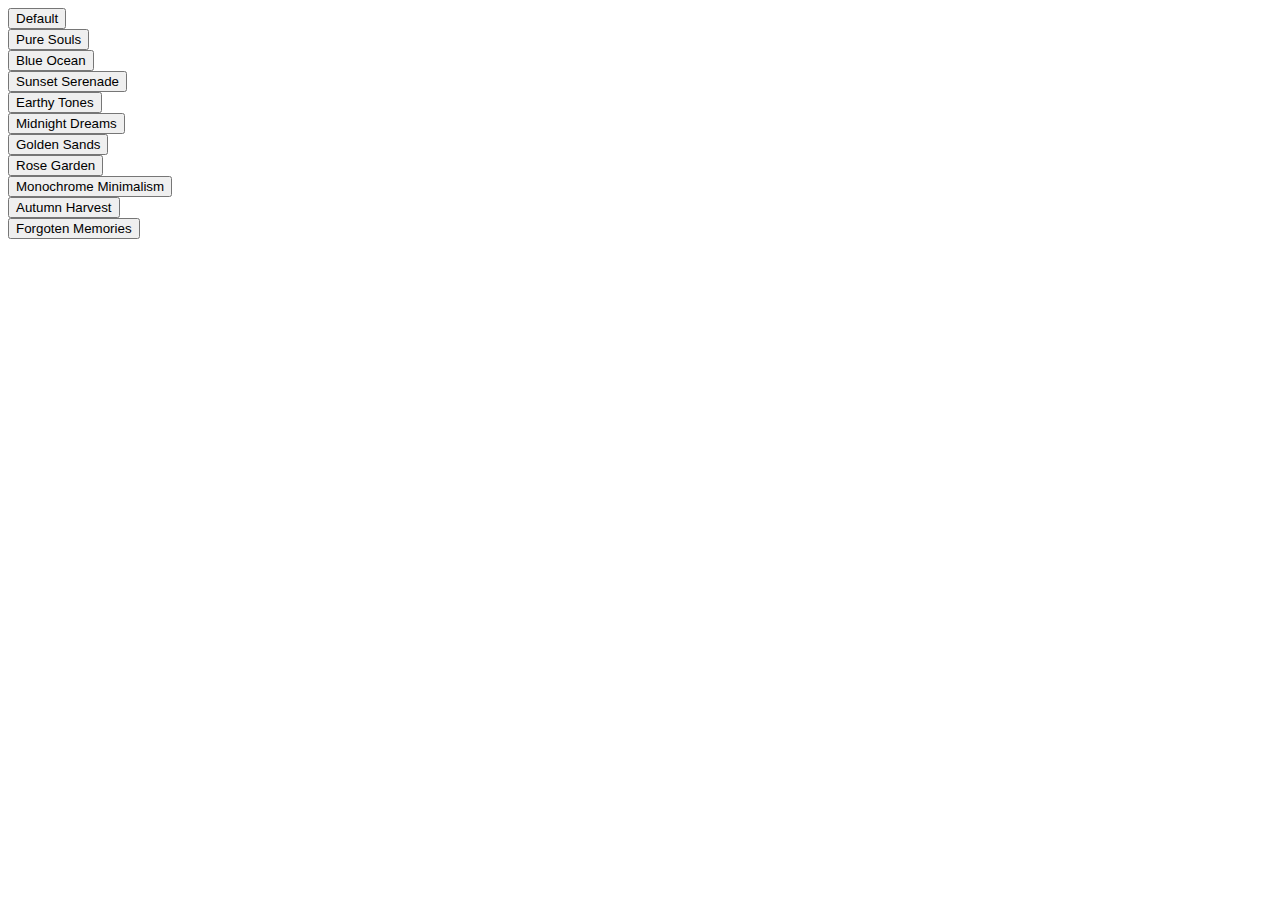
==== features/customize/customize.html @ 4e9709d7 "version 4.5 || basic wellcome section (styling remaining)" ====
<!DOCTYPE html>
<html lang="en">
<head>
    <meta charset="UTF-8">
    <meta name="viewport" content="width=device-width, initial-scale=1.0">
    <title>Document</title>
</head>
<body>
    <div class="container">
        <div class="heading">
    
        </div>

        <div class="btns">
            <div class="btn"><button onclick="localStorage.setItem('theme','default'); location.reload()">Default</button></div>
            <div class="btn"><button onclick="localStorage.setItem('theme','pureSouls'); location.reload()">Pure Souls</button></div>
            <div class="btn"><button onclick="localStorage.setItem('theme','blueOcean'); location.reload()" >Blue Ocean</button></div>
            <div class="btn"><button onclick="localStorage.setItem('theme','sunsetSerenade'); location.reload()">Sunset Serenade</button></div>
            <div class="btn"><button onclick="localStorage.setItem('theme','earthyTones'); location.reload()">Earthy Tones</button></div>
            <div class="btn"><button onclick="localStorage.setItem('theme','midnightDreams'); location.reload()">Midnight Dreams</button></div>
            <div class="btn"><button onclick="localStorage.setItem('theme','goldenSands'); location.reload()">Golden Sands</button></div>
            <div class="btn"><button onclick="localStorage.setItem('theme','roseGarden'); location.reload()">Rose Garden</button></div>
            <div class="btn"><button onclick="localStorage.setItem('theme','monochromeMinimalism'); location.reload()">Monochrome Minimalism</button></div>
            <div class="btn"><button onclick="localStorage.setItem('theme','autumnHarvest'); location.reload()">Autumn Harvest</button></div>
            <div class="btn"><button onclick="localStorage.setItem('theme','forgotenMemories'); location.reload()">Forgoten Memories</button></div>
        </div>
    </div>

    <script src="../../customization.js"></script>
</body>
</html>
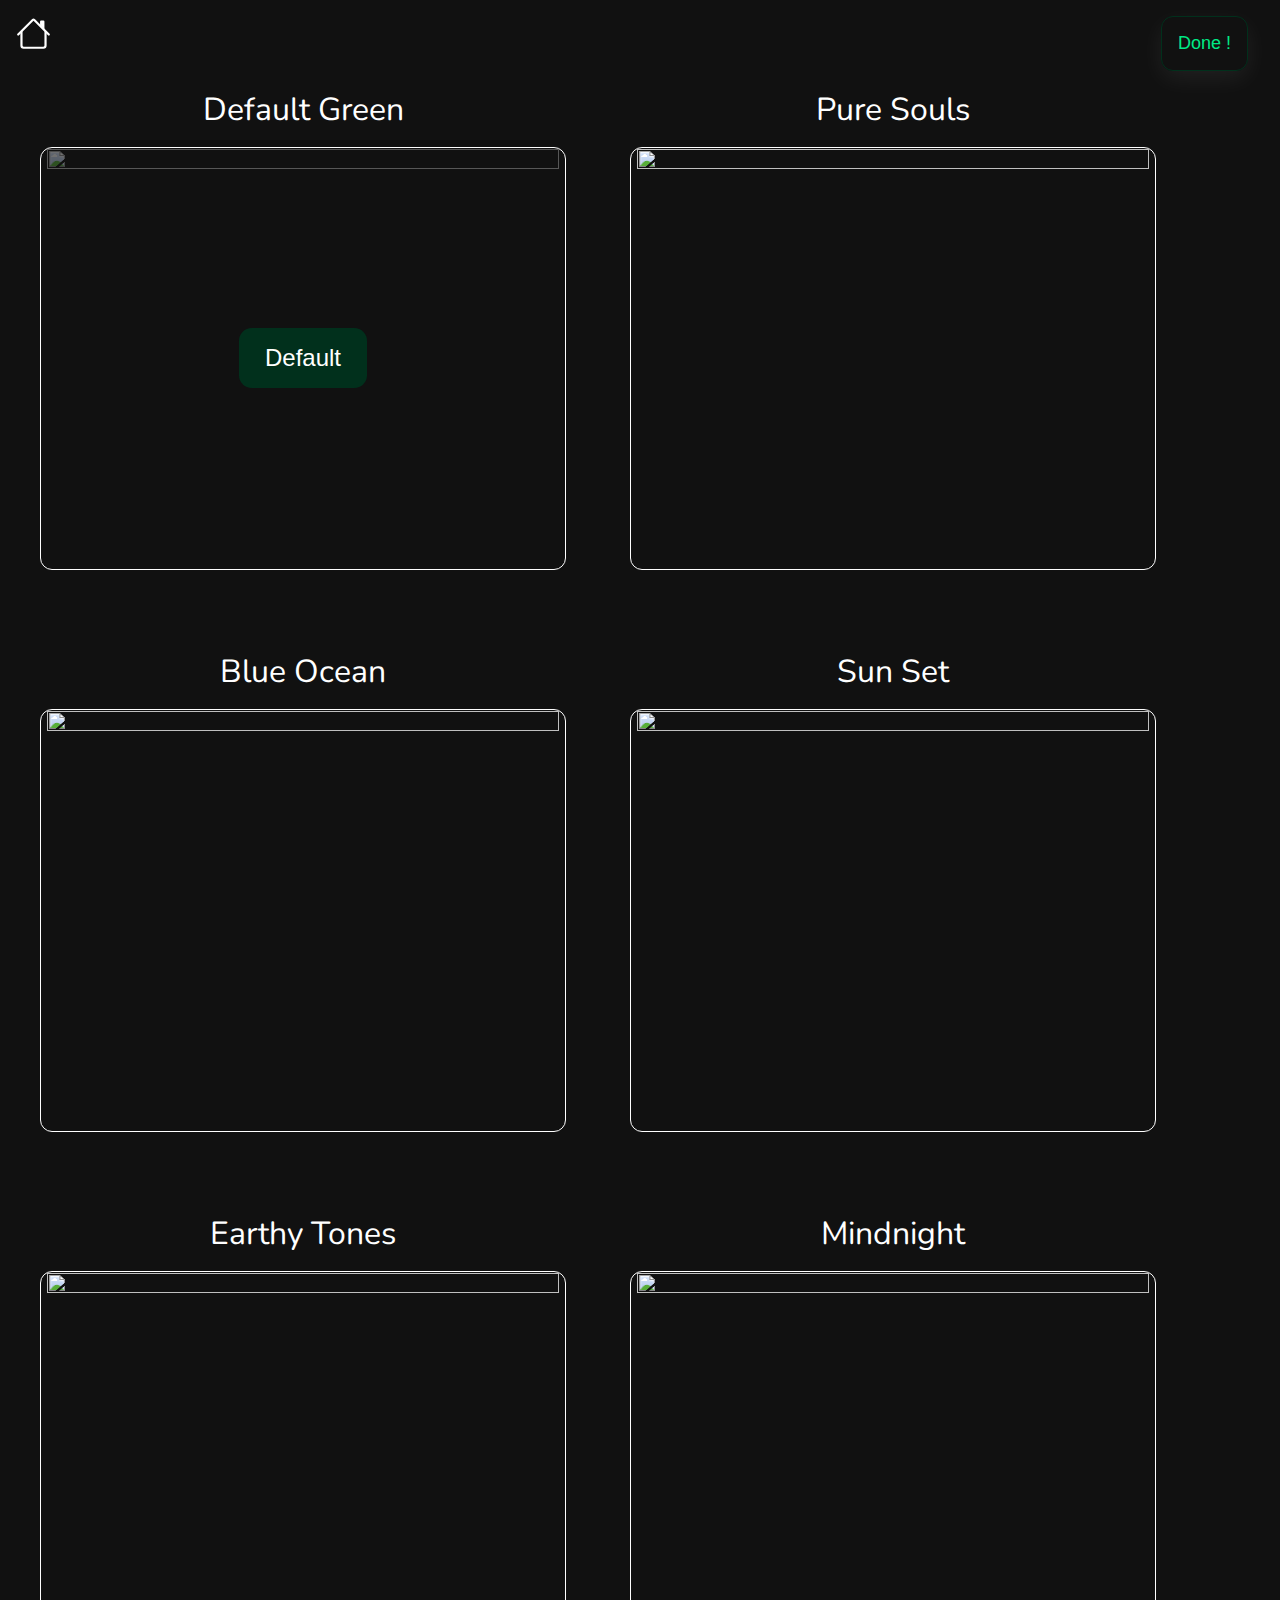
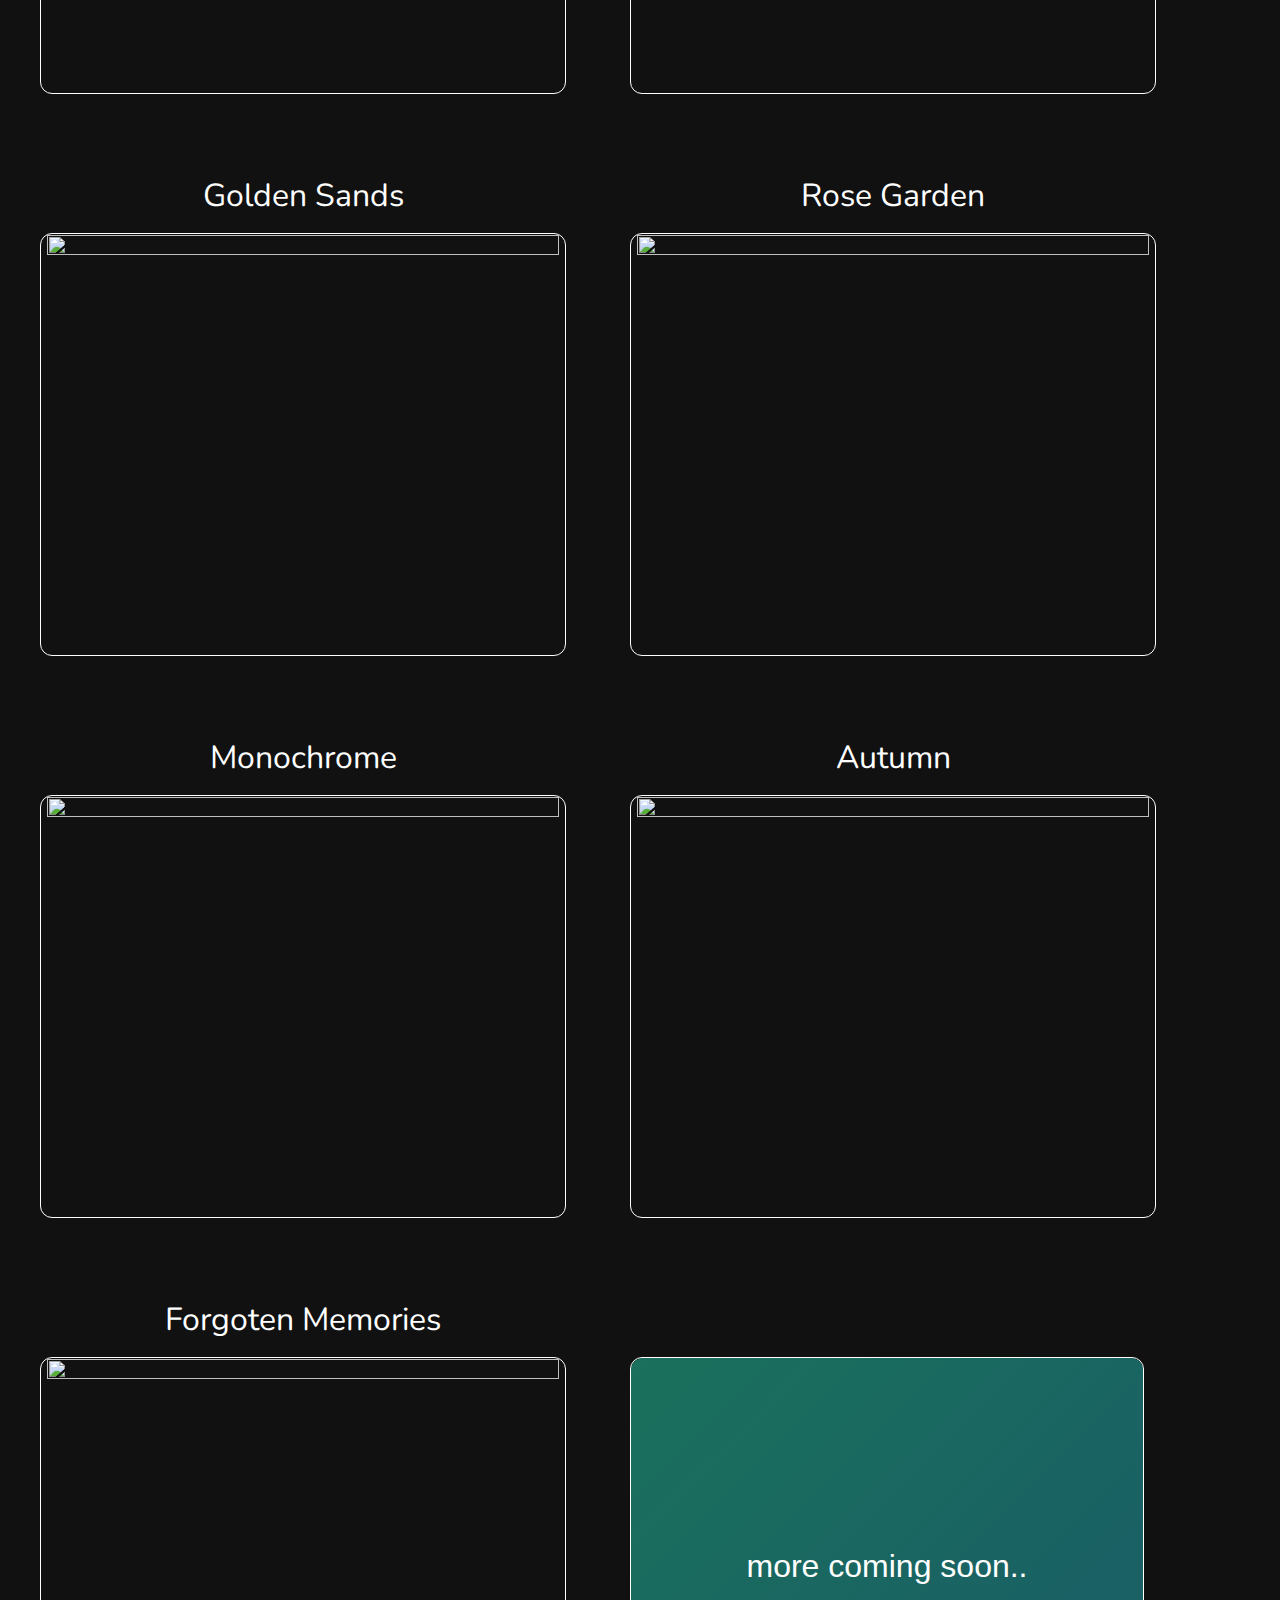
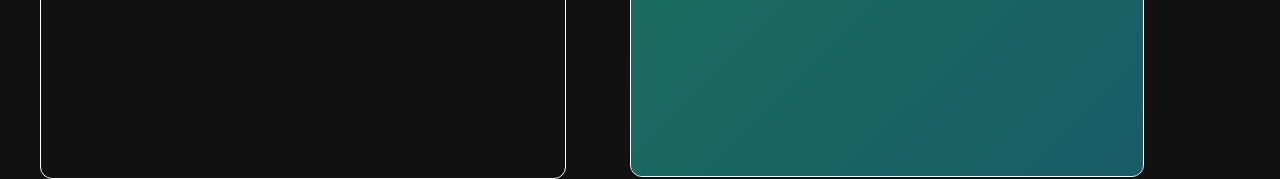
==== commit 5aa552d8: "V1 (First Fully working version);" ====
--- a/features/customize/customize.html
+++ b/features/customize/customize.html
@@ -3,29 +3,154 @@
 <head>
     <meta charset="UTF-8">
     <meta name="viewport" content="width=device-width, initial-scale=1.0">
-    <title>Document</title>
+    <title>Customize</title>
+    <link rel="stylesheet" href="style.css">
 </head>
 <body>
+    <nav>
+        <a href="../../index.html"><img class="homeBtn" src="../../assets/svgs/house-white.svg" alt=""></a>
+        <button id="Done" onclick="location.replace('../../index.html')">Done !</button>
+    </nav>
+    <hr>
+    <br>
     <div class="container">
         <div class="heading">
     
         </div>
+        <div class="btns">
+            <div class="btn">
+                <div class="themeName">
+                    Default Green
+                </div>
+                <button onclick="localStorage.setItem('theme','default'); location.reload()">
+                    <img id="themeBtn0" src="../../assets/imgs/upcaled/tumb_default_green-transformed.png" alt="" draggable="false">
+                    <div class="selected">
+                        <div id="select1">Default</div>
+                    </div>
+            </button></div>
 
-        <div class="btns">
-            <div class="btn"><button onclick="localStorage.setItem('theme','default'); location.reload()">Default</button></div>
-            <div class="btn"><button onclick="localStorage.setItem('theme','pureSouls'); location.reload()">Pure Souls</button></div>
-            <div class="btn"><button onclick="localStorage.setItem('theme','blueOcean'); location.reload()" >Blue Ocean</button></div>
-            <div class="btn"><button onclick="localStorage.setItem('theme','sunsetSerenade'); location.reload()">Sunset Serenade</button></div>
-            <div class="btn"><button onclick="localStorage.setItem('theme','earthyTones'); location.reload()">Earthy Tones</button></div>
-            <div class="btn"><button onclick="localStorage.setItem('theme','midnightDreams'); location.reload()">Midnight Dreams</button></div>
-            <div class="btn"><button onclick="localStorage.setItem('theme','goldenSands'); location.reload()">Golden Sands</button></div>
-            <div class="btn"><button onclick="localStorage.setItem('theme','roseGarden'); location.reload()">Rose Garden</button></div>
-            <div class="btn"><button onclick="localStorage.setItem('theme','monochromeMinimalism'); location.reload()">Monochrome Minimalism</button></div>
-            <div class="btn"><button onclick="localStorage.setItem('theme','autumnHarvest'); location.reload()">Autumn Harvest</button></div>
-            <div class="btn"><button onclick="localStorage.setItem('theme','forgotenMemories'); location.reload()">Forgoten Memories</button></div>
+            <div class="btn">
+                <div class="themeName">
+                    Pure Souls
+                </div>
+                <button onclick="localStorage.setItem('theme','pureSouls'); location.reload()">
+                <img id="themeBtn1" src="../../assets/imgs/upcaled/tumb_pure_souls-RgNxngDmt-transformed.png" alt="" draggable="false">
+                <div class="selected">
+                    <div id="select2">Selected</div>
+                </div>
+            </button></div>
+
+            <div class="btn">
+                <div class="themeName">
+                    Blue Ocean
+                </div>
+                <button onclick="localStorage.setItem('theme','blueOcean');location.reload() " >
+                <img id="themeBtn2" src="../../assets/imgs/upcaled/tumb_blue_ocean-transformed.png" alt="" draggable="false">
+                <div class="selected">
+                    <div id="select3">Selected</div>
+                </div>
+            </button></div>
+
+            <div class="btn">
+                <div class="themeName">
+                    Sun Set
+                </div>
+                <button onclick="localStorage.setItem('theme','sunsetSerenade'); location.reload()">
+                <img id="themeBtn3" src="../../assets/imgs/upcaled/tumb_sunset-transformed.png" alt="" draggable="false">
+                <div class="selected">
+                    <div id="select4">Selected</div>
+                </div>
+            </button></div>
+
+            <div class="btn">
+                <div class="themeName">
+                    Earthy Tones
+                </div>
+                <button onclick="localStorage.setItem('theme','earthyTones'); location.reload()">
+                <img id="themeBtn4" src="../../assets/imgs/upcaled/tumb_earthy_tones-transformed (1).png" alt="" draggable="false">
+                <div class="selected">
+                    <div id="select5">Selected</div>
+                </div>
+            </button></div>
+
+            <div class="btn">
+                <div class="themeName">
+                    Mindnight 
+                </div>
+                <button onclick="localStorage.setItem('theme','midnightDreams'); location.reload()">
+                <img id="themeBtn5" src="../../assets/imgs/upcaled/tumb_midnight-transformed.png" alt="" draggable="false">
+                <div class="selected">
+                    <div id="select6">Selected</div>
+                </div>
+            </button></div>
+
+            <div class="btn">
+                <div class="themeName">
+                    Golden Sands
+                </div>
+                <button onclick="localStorage.setItem('theme','goldenSands'); location.reload()">
+                <img id="themeBtn6" src="../../assets/imgs/upcaled/tumb_golden_sand-transformed.png" alt="" draggable="false">
+                <div class="selected">
+                    <div id="select7">Selected</div>
+                </div>
+            </button></div>
+
+            <div class="btn">
+                <div class="themeName">
+                    Rose Garden
+                </div>
+                <button onclick="localStorage.setItem('theme','roseGarden'); location.reload()">
+                <img id="themeBtn7" src="../../assets/imgs/upcaled/thumb_pink-transformed.png" alt="" draggable="false">
+                <div class="selected">
+                    <div id="select8">Selected</div>
+                </div>
+            </button></div>
+            
+            <div class="btn">
+                <div class="themeName">
+                    Monochrome
+                </div>
+                <button onclick="localStorage.setItem('theme','monochromeMinimalism'); location.reload()">
+                <img id="themeBtn8" src="../../assets/imgs/upcaled/thumb_monochrome-transformed.png" alt="" draggable="false">
+                <div class="selected">
+                    <div id="select9">Selected</div>
+                </div>
+            </button></div>
+
+            <div class="btn">
+                <div class="themeName">
+                    Autumn 
+                </div>
+                <button onclick="localStorage.setItem('theme','autumnHarvest'); location.reload()">
+                <img id="themeBtn9" src="../../assets/imgs/upcaled/thumb_autumn-transformed (1).png" alt="" draggable="false">
+                <div class="selected">
+                    <div id="select10">Selected</div>
+                </div>
+            </button></div>
+
+            <div class="btn">
+                <div class="themeName">
+                    Forgoten Memories
+                </div>
+                <button onclick="localStorage.setItem('theme','forgotenMemories'); location.reload()">
+                <img id="themeBtn10" src="../../assets/imgs/upcaled/memories.png" alt="" draggable="false">
+                <div class="selected">
+                    <div id="select11">Selected</div>
+                </div>
+            </button></div>
+
+                <div class="btn">
+                    <div class="themeName more">
+                        Forgoten Memories
+                    </div>
+                    <button class="moreBtn">
+                    <div class="moreTag">
+                        more coming soon..
+                    </div>
+                    </button>
+                </div>
         </div>
     </div>
-
     <script src="../../customization.js"></script>
 </body>
 </html>--- a/features/customize/style.css
+++ b/features/customize/style.css
@@ -0,0 +1,178 @@
+@import url('https://fonts.googleapis.com/css2?family=Amatic+SC&family=Gruppo&family=Inter:wght@100;300;400;500;600;700;800;900&family=Nunito+Sans:wght@200;300;400;500;600;800;900;1000&family=Nunito:wght@200;300;400;500&family=Poppins:wght@100;200;300;400;500;600;700;800;900&display=swap');
+
+*{
+    user-select: none;
+    max-width: 100vw;
+}
+body{
+    background: #111111;
+    height: 100vh;
+    font-family: 'nunito'
+}
+
+.btns{
+    height: 100vh;
+    display: flex;
+    max-width: 99vw;
+    flex-wrap: wrap !important;
+}
+.btn{
+    margin: 2rem;
+}
+button{
+    border: white 1.7px solid;
+    cursor: grab;
+    background: transparent;
+    border-radius: 12px;
+    outline: none;
+}
+button img{
+    
+    width: 40vw;
+    aspect-ratio: 1.1/0.9;
+}
+.themeName{
+    margin-bottom: 1rem;
+    text-align: center;
+    color: white;
+    font-size: 2rem ;
+}
+
+@media (max-width: 800px) {
+    button img{
+        margin: 0;
+        width: 90vw;
+        margin-right: 4vw;
+    }
+    .btn{
+        margin: 0;
+    }
+    body{
+        overflow-y: scroll;
+    }
+    .themeName{
+        margin-top: 3rem;
+    }
+.moreTag{
+    width: 93vw !important;
+    margin-bottom: 1rem;
+}
+.moreBtn{
+    margin-top: 0;
+    margin-bottom: 4rem;
+}
+  }
+@media (min-width: 350px) {
+    button img{
+        margin: 0;
+        margin-right: 1%;
+        margin-left: 1%;
+    }
+    .btn{
+        margin-top: 3rem;
+    }
+}
+@media (min-width: 860px) {
+    ::-webkit-scrollbar-thumb{
+        margin-top: 4rem;
+        border-radius: 12px;
+        background-color: rgba(255, 255, 255, 0.507);
+    
+    }
+    ::-webkit-scrollbar-thumb:hover{
+        width: 1rem;
+        background-color: rgba(255, 255, 255, 0.685);;
+    }
+    ::-webkit-scrollbar{
+        padding: 5rem;
+        width: 0.6rem;
+        margin: 10px;
+        background-color: transparent;
+    }
+      ::-webkit-scrollbar-corner{
+        background-color: transparent;
+    }
+      ::-webkit-scrollbar-button{
+        background-color: transparent;
+    }
+}
+.moreTag{
+    margin: 0;
+    width: 40vw;
+    aspect-ratio: 1.1/0.9;
+    border-radius: 12px;
+    background-image: linear-gradient(-45deg, #ee76525e, #e73c7e7a, #23a5d575, #23d5ab7c);
+    background-size: 400% 400%;
+    animation: gradient 15s ease infinite;
+    color: white;
+    font-size: xx-large;
+    display: grid;
+    place-items: Center;
+}
+@keyframes gradient {
+    0% {
+        background-position: 0% 50%;
+    }
+    50% {
+        background-position: 100% 50%;
+    }
+    100% {
+        background-position: 0% 50%;
+    }
+}
+
+.more{
+    color: transparent;
+
+}
+
+/* selected indicators */
+.selected{
+    width: 8rem;
+    position: absolute;
+    color: white;
+    opacity: 1 !important;
+}
+button{
+    display: grid;
+    place-items: center;
+}
+.moreBtn{
+    padding: 0;
+}
+#select1,#select2,#select3,#select4,#select5,#select6,#select7,#select8,#select9,#select10,#select11{
+    display: none;
+    padding: 1rem;
+    border-radius: 0.8rem;
+    font-size: x-large;
+    text-align: center;
+    padding-left: 0.4rem;
+    padding-right: 0.4rem;
+}
+
+.homeBtn{
+    margin: 1rem;
+    width: 2.2rem;
+}
+nav{
+    width: 100vw;
+    height: auto;
+    display: flex;
+    justify-content: space-between;
+    position: fixed;
+    top: 0;
+    left: 0;
+    right: 0;
+    background-color: #111111;
+    /* box-shadow: rgba(0, 0, 0, 0.35) 0px 5px 15px; */
+    z-index: 999;
+}
+nav button{
+    font-size: large;
+    display: block;
+    margin: 1rem;
+    margin-right: 2rem;
+    color: whitesmoke;
+    padding: 1rem;
+    box-shadow: rgba(255, 255, 255, 0.068) 0px 8px 24px;
+}